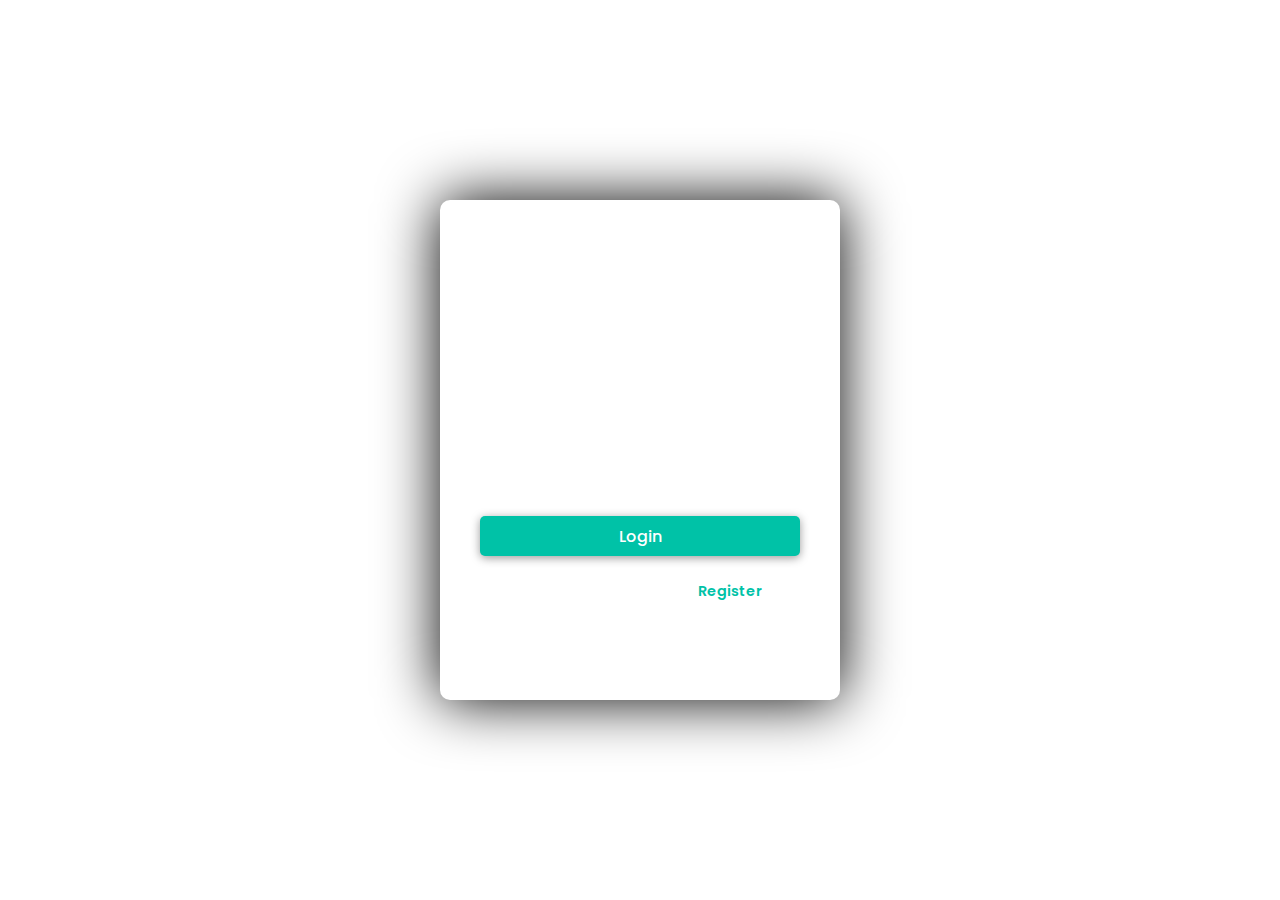
==== try.html @ 8fd65b85 "Add files via upload" ====
<!DOCTYPE html>
<html lang="en">
<head>
    <meta charset="UTF-8">
    <meta name="viewport" content="width=device-width, initial-scale=1.0">
    <title>Login Page</title>
    <link rel="icon" href="C:\\Users\\User\\Desktop\\login page\\log-in-outline.svg">
    <link rel="stylesheet" href="style.css">
</head>
<body>
    <span class="icon">
        <ion-icon name="log-in-outline"></ion-icon>
    </span>
    <div class="wrapper">
        <form id="loginForm">
            <h2>Login</h2>
            <div class="input-group">
                <span class="icon">
                    <ion-icon name="person"></ion-icon>
                </span>
                <input id="username" type="text" placeholder="Username" required>
            </div>
            <div class="input-group">
                <span class="icon">
                    <ion-icon name="lock-closed"></ion-icon>
                </span>
                <input id="password" type="password" placeholder="Password" required>
            </div>
            <div class="forgot-pass">
                <a href="#">Forgot Password?</a>
            </div>
            <button type="submit" class="btn">Login</button>
            <div class="sign-link">
                <p>Don't have an account? <a href="#" class="register-link">Register</a></p>
            </div>
        </form>
    </div>
</body>
</html>
---- style.css ----
@import url('https://fonts.googleapis.com/css2?family=Poppins:wght@300;400;500;600;700;800;900&display=swap');
* {
    margin: 0;
    padding: 0;
    box-sizing: border-box;
    font-family: 'Poppins', sans-serif;
}
body {
    display: flex;
    justify-content: center;
    align-items: center;
    min-height: 100vh;
    background: url('background.png') no-repeat;
    background-size: cover;
    background-position: center;
}
.wrapper {
    position: relative;
    
    display: flex;
    justify-content: center;
    align-items: center;
    width: 400px;
    height: 500px;
    box-shadow: 0 0 60px #000;
    border-radius: 10px;
}
h2 {
    font-size: 2em;
    color: #fff;
    text-align: center;
}
.input-group {
    position: relative;
    width: 320px;
    margin: 30px 0;
}
.input-group input {
    width: 100%;
    height: 40px;
    font-size: 1em;
    color: #fff;
    padding: 0 10px 0 35px;
    background: transparent;
    border: 1px solid #fff;
    outline: none;
    border-radius: 5px;
}
.input-group input::placeholder {
    color: rgba(255, 255, 255, .3);
}
.input-group .icon {
    position: absolute;
    display: block;
    left: 10px;
    color: #fff;
    font-size: 1.2em;
    line-height: 45px;
}
.forgot-pass {
    margin: -15px 0 15px;
}
.forgot-pass a {
    color: #fff;
    font-size: .9em;
    text-decoration: none;
}
.forgot-pass a:hover {
    text-decoration: underline;
}
.btn {
    position: relative;
    width: 100%;
    height: 40px;
    background: #00c2a7;
    box-shadow: 0 2px 10px rgba(0, 0, 0, .4);
    font-size: 1em;
    color: #fff;
    font-weight: 500;
    cursor: pointer;
    border-radius: 5px;
    border: none;
    outline: none;
    transition: .5s;
}
.btn:hover {
    background: #fff;
    color: #00c2a7;
}
.sign-link {
    font-size: .9em;
    text-align: center;
    margin: 25px 0;
}
.sign-link p {
    color: #fff;
}
.sign-link p a {
    color: #00c2a7;
    text-decoration: none;
    font-weight: 600;
}
.sign-link p a:hover {
    text-decoration: underline;
}
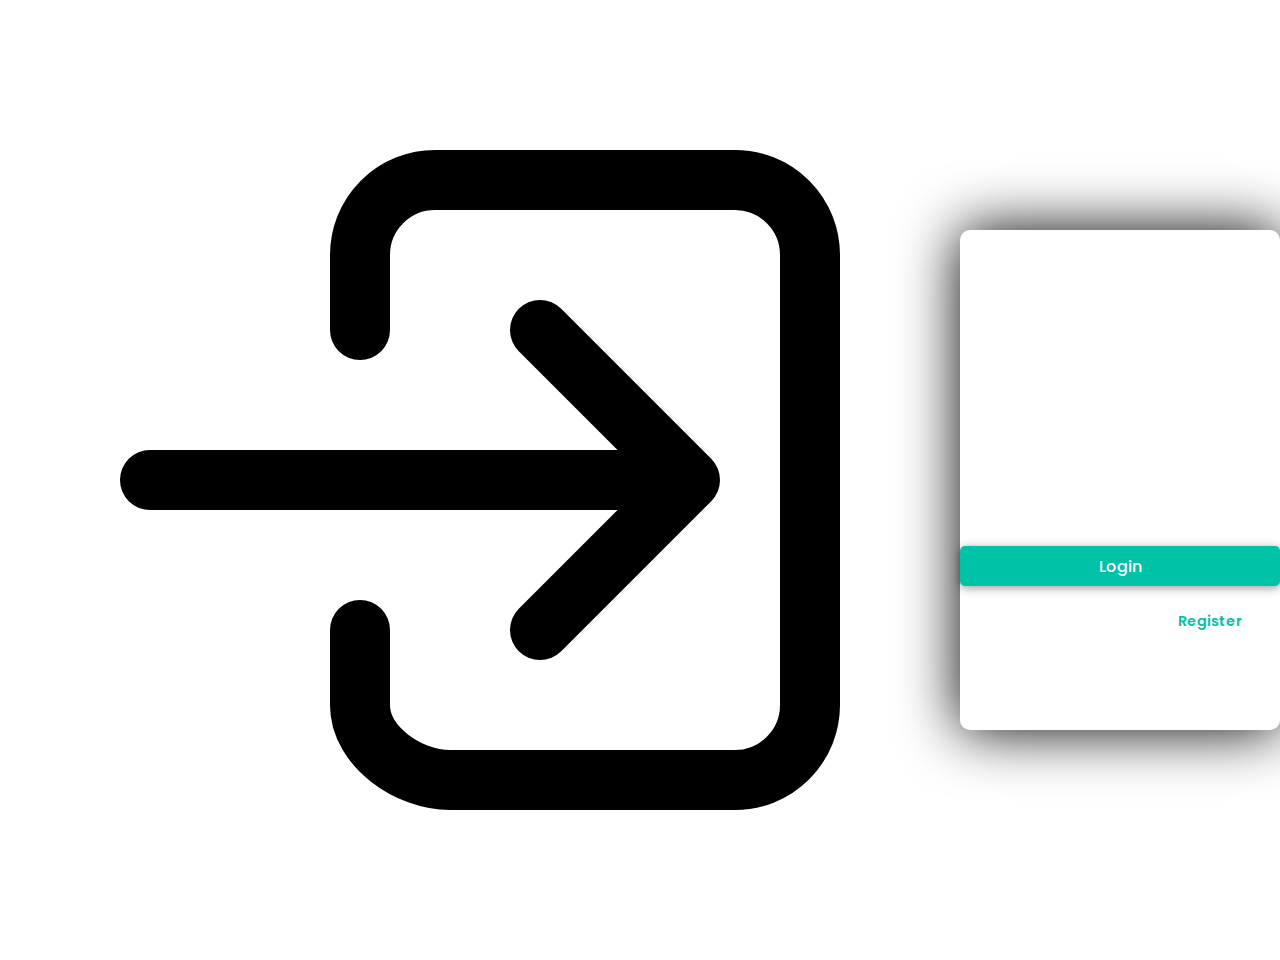
==== commit e7e39480: "Update try.html" ====
--- a/try.html
+++ b/try.html
@@ -4,7 +4,7 @@
     <meta charset="UTF-8">
     <meta name="viewport" content="width=device-width, initial-scale=1.0">
     <title>Login Page</title>
-    <link rel="icon" href="C:\\Users\\User\\Desktop\\login page\\log-in-outline.svg">
+    <svg xmlns="http://www.w3.org/2000/svg" class="ionicon" viewBox="0 0 512 512"><path d="M192 176v-40a40 40 0 0140-40h160a40 40 0 0140 40v240a40 40 0 01-40 40H240c-22.09 0-48-17.91-48-40v-40" fill="none" stroke="currentColor" stroke-linecap="round" stroke-linejoin="round" stroke-width="32"/><path fill="none" stroke="currentColor" stroke-linecap="round" stroke-linejoin="round" stroke-width="32" d="M288 336l80-80-80-80M80 256h272"/></svg>
     <link rel="stylesheet" href="style.css">
 </head>
 <body>
